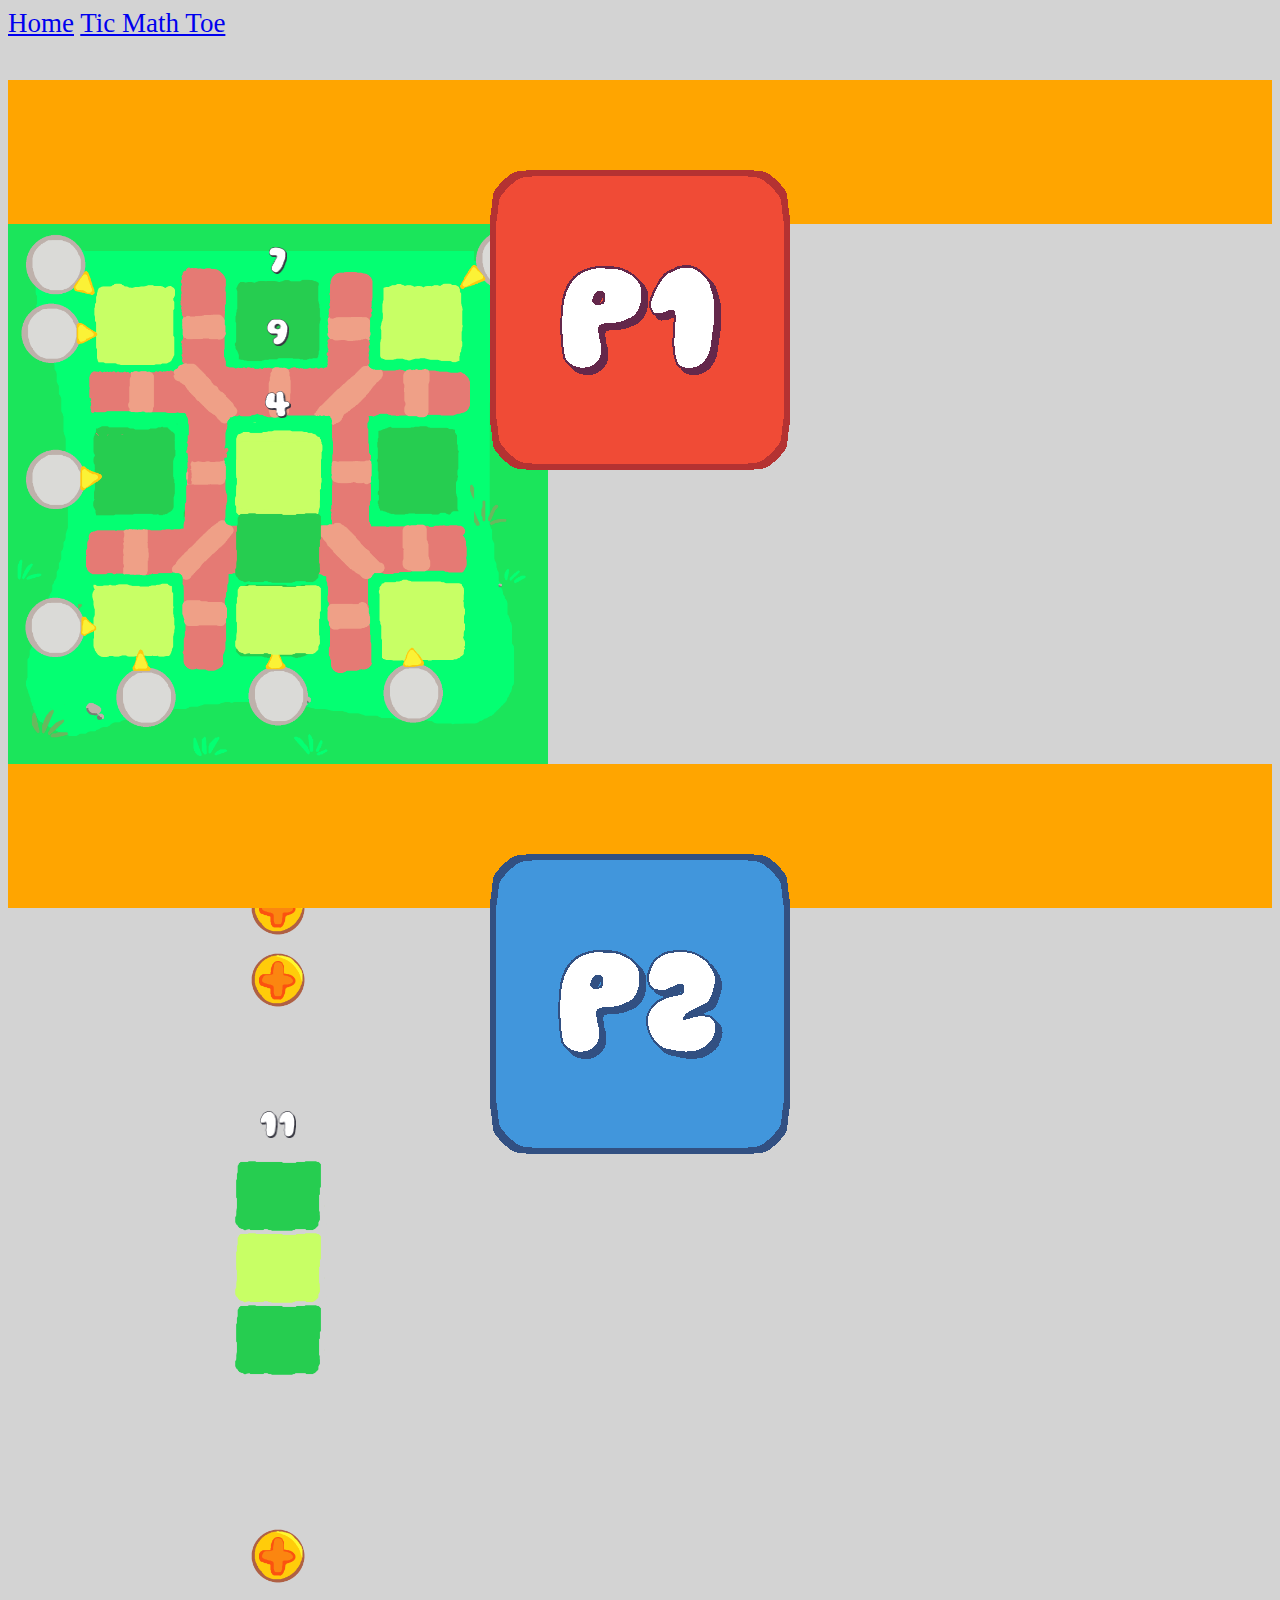
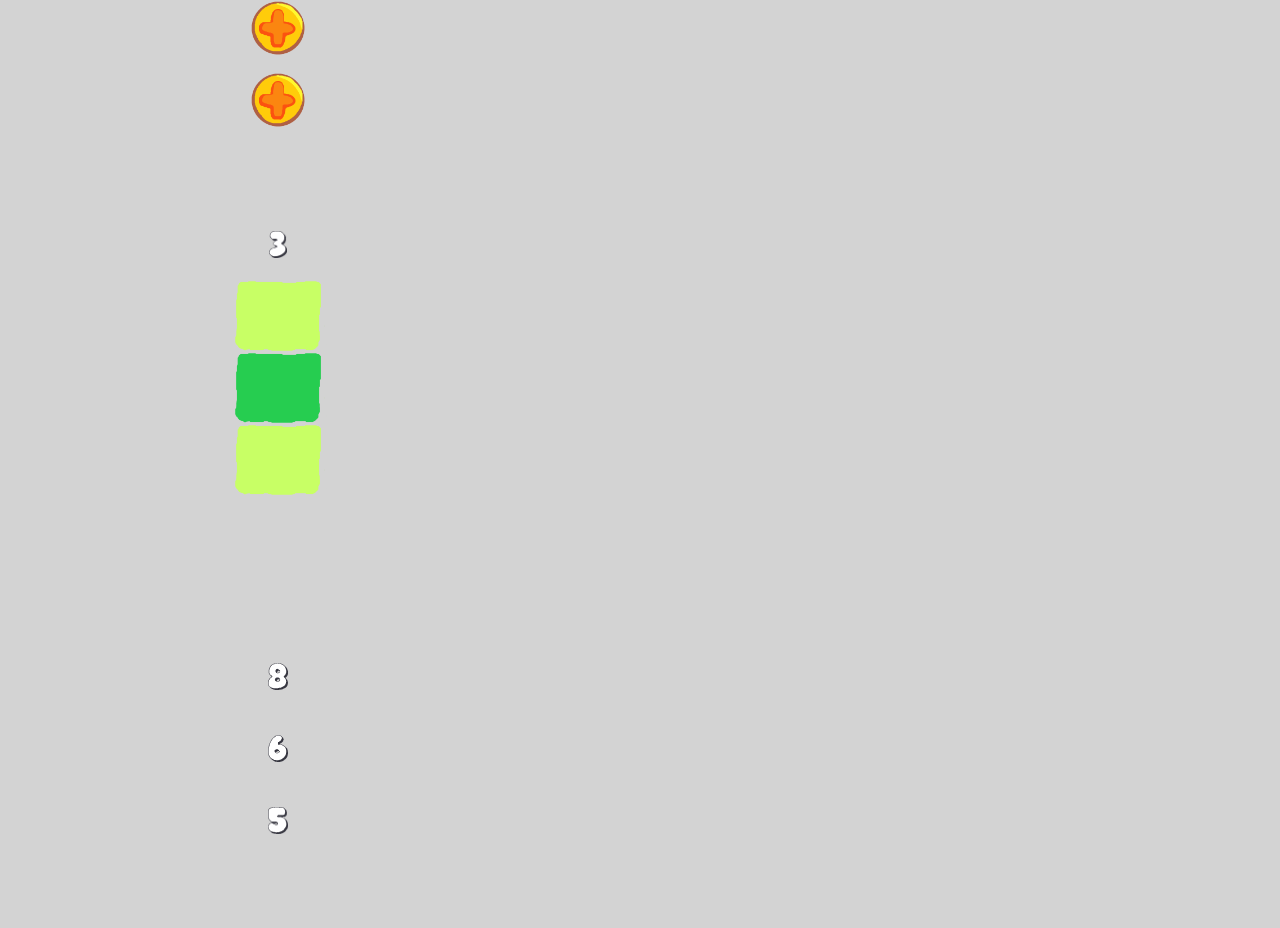
==== game.html @ 9b0be683 "adicionando novas abas" ====
<!DOCTYPE html>
<html lang="pt-br">
<head>
    <meta charset="UTF-8">
    <meta http-equiv="X-UA-Compatible" content="IE=edge">
    <meta name="viewport" content="width=device-width, initial-scale=1.0, maximum-scale=1.0, user-scalable=0">
    <title>Tic Math Toe</title>
    <link href="https://cdn.jsdelivr.net/npm/bootstrap@5.0.0-beta3/dist/css/bootstrap.min.css" rel="stylesheet" integrity="sha384-eOJMYsd53ii+scO/bJGFsiCZc+5NDVN2yr8+0RDqr0Ql0h+rP48ckxlpbzKgwra6" crossorigin="anonymous">
    <script src="https://ajax.googleapis.com/ajax/libs/jquery/3.5.1/jquery.min.js"></script>
    <script src="https://cdn.jsdelivr.net/npm/bootstrap@5.0.0-beta3/dist/js/bootstrap.bundle.min.js" integrity="sha384-JEW9xMcG8R+pH31jmWH6WWP0WintQrMb4s7ZOdauHnUtxwoG2vI5DkLtS3qm9Ekf" crossorigin="anonymous"></script>
    
    <link rel="stylesheet" href="style.css">
</head>
<body>
    <div id="header">
        <nav class="navbar navbar-expand-md navbar-light bg-light">
            <div class="container" id="navbar">
              <a class="navbar-brand" href="index.html">Home</a>
              <a class="nav-link disabled" href="#" aria-disabled="true">Tic Math Toe</a>
            </div>
          </nav>
    </div>
    <div class="container-fluid">
        <div class="body">
            <div class="row" id="player1">
                <div class="col-4" id="player1_slot">
                    <img class="fixed-ratio-resize" draggable="false" src="./images/p1.gif" alt="player 1">
                </div>
                <div class="col-8" id="player1_monsters">
                    <div class="row" id="player1_monsters_slot">
                        <div class="col-3" id="player1_monsters_slot0" ondragstart="drag(event)"></div>
                        <div class="col-3" id="player1_monsters_slot1" ondragstart="drag(event)"></div>
                        <div class="col-3" id="player1_monsters_slot2" ondragstart="drag(event)"></div>
                        <div class="col-3" id="player1_monsters_slot3" ondragstart="drag(event)"></div>
                        <div class="col-3" id="player1_monsters_slot4" ondragstart="drag(event)"></div>
                        <div class="col-3" id="player1_monsters_slot5" ondragstart="drag(event)"></div>
                        <div class="col-3" id="player1_monsters_slot6" ondragstart="drag(event)"></div>
                        <div class="col-3" id="player1_monsters_slot7" ondragstart="drag(event)"></div>
                    </div>
                </div>
            </div>
            <div  class="row" id="game_area">
                <div class="col" id="left_board_area">
                </div>
                <div class="col" id="board_area">
                    <div class="row" id="row_0">
                        <div class="col-2" id="r0"></div>
                        <div class="col-8" id="turn"></div>
                        <div class="col-2" id="r1"></div>
                    </div>
                    <div class="row" id="row_1">
                        <div class="col-2" id="r2"></div>
                        <div class="col-2" id="n0" ondrop="drop(event)" ondragover="allowDrop(event)"></div>
                        <div class="col-1" id="o1"></div>
                        <div class="col-2" id="n1" ondrop="drop(event)" ondragover="allowDrop(event)"></div>
                        <div class="col-1" id="o2"></div>
                        <div class="col-2" id="n2" ondrop="drop(event)" ondragover="allowDrop(event)"></div>
                        <div class="col-2"></div>
                    </div>
                    <div class="row" id="row_2">
                        <div class="col-2"></div>
                        <div class="col-2" id="o3"></div>
                        <div class="col-1" id="o4"></div>
                        <div class="col-2" id="o5"></div>
                        <div class="col-1" id="o6"></div>
                        <div class="col-2" id="o7"></div>
                        <div class="col-2"></div>
                    </div>
                    <div class="row" id="row_3">
                        <div class="col-2" id="r3"></div>
                        <div class="col-2" id="n3" ondrop="drop(event)" ondragover="allowDrop(event)"></div>
                        <div class="col-1" id="o8"></div>
                        <div class="col-2" id="n4" ondrop="drop(event)" ondragover="allowDrop(event)"></div>
                        <div class="col-1" id="o9"></div>
                        <div class="col-2" id="n5" ondrop="drop(event)" ondragover="allowDrop(event)"></div>
                        <div class="col-2"></div>
                    </div>
                    <div class="row" id="row_4">
                        <div class="col-2"></div>
                        <div class="col-2" id="o10"></div>
                        <div class="col-1" id="o11"></div>
                        <div class="col-2" id="o12"></div>
                        <div class="col-1" id="o13"></div>
                        <div class="col-2" id="o14"></div>
                        <div class="col-2"></div>
                    </div>
                    <div class="row" id="row_5">
                        <div class="col-2" id="r4"></div>
                        <div class="col-2" id="n6" ondrop="drop(event)" ondragover="allowDrop(event)"></div>
                        <div class="col-1" id="o15"></div>
                        <div class="col-2" id="n7" ondrop="drop(event)" ondragover="allowDrop(event)"></div>
                        <div class="col-1" id="o16"></div>
                        <div class="col-2" id="n8" ondrop="drop(event)" ondragover="allowDrop(event)"></div>
                        <div class="col-2"></div>
                    </div>
                    <div class="row" id="row_6">
                        <div class="col-2"></div>
                        <div class="col-2" id="r5"></div>
                        <div class="col-1"></div>
                        <div class="col-2" id="r6"></div>
                        <div class="col-1"></div>
                        <div class="col-2" id="r7"></div>
                        <div class="col-2"></div>
                    </div>
                </div>
                <div class="col"id="right_board_area">
                    
                </div>
            </div>
            <div  class="row" id="player2">
                <div class="col-4" id="player2_slot">
                    <img class="fixed-ratio-resize" draggable="false" src="./images/p2.gif" alt="player 2">
                </div>
                <div class="col-8" id="player2_monsters">
                    <div class="row" id="player2_monsters_slot">
                        <div class="col-3" id="player2_monsters_slot0" ondragstart="drag(event)"></div>
                        <div class="col-3" id="player2_monsters_slot1" ondragstart="drag(event)"></div>
                        <div class="col-3" id="player2_monsters_slot2" ondragstart="drag(event)"></div>
                        <div class="col-3" id="player2_monsters_slot3" ondragstart="drag(event)"></div>
                        <div class="col-3" id="player2_monsters_slot4" ondragstart="drag(event)"></div>
                        <div class="col-3" id="player2_monsters_slot5" ondragstart="drag(event)"></div>
                        <div class="col-3" id="player2_monsters_slot6" ondragstart="drag(event)"></div>
                        <div class="col-3" id="player2_monsters_slot7" ondragstart="drag(event)"></div>
                    </div>
                </div>
            </div>
        </div>
    </div>
</body>
<script type="text/javascript" src="script.js"></script>
</html>
---- style.css ----
#player1, #player2{
    background-color: orange;
    height: 16vh;
    min-width: 60vh;
}


#game_area{
    background-color: lightgray;
    height: 60vh;
}


.navbar-brand{
    font-size: 3vh;
    padding: 0;
}

body{
    background-color: lightgray;
    font-size: 3vh;
    padding: 0;
}

#body_home{
    background-image: url(images/theme.png);
    background-repeat: no-repeat;
    background-size: contain;
    background-position: center;
    padding: 0;
    height: 84vh;
}

.footer{
    height: 8vh;
    font-size: 2vh;
    padding: 0 3%;
}

p{
    margin: 0;
}

#button_row{
    height: 100%;
}

#button_slot{
    display: flex;
    justify-content: center;
    align-items: center;
    height: 100%;
}


#left_board_area, #right_board_area{
    width: auto;
    display: flex;
    justify-content: center;
}

#board_area{
    min-width: 60vh;
    max-width: 60vh;
    min-height: 60vh;
    max-height: 60vh;
    background-color:darkgray;
    background-image: url(images/field.png);
    background-repeat: no-repeat;
    background-size: cover;
}

#header{
    height: 8vh;
    
}

.navbar{
    height: 8vh;
    max-height: 8vh;
    padding: 0;
}

.nav{
    height: 8vh;
    max-height: 8vh;
    padding: 0;
}

#navbar{
    height: 8vh;
    max-height: 8vh;
    padding: 0;
}

.col-2{
    height: 8vh;
    padding: 0;
}

.col-1{
 padding: 0;
}

.fixed-ratio-resize {
    height: 100%;
    width: auto;

}


#player1_slot, #player2_slot{
    max-height: 100%;
    display: flex;
    justify-content: center;
}


#n0, #n2, #n4, #n6, #n8{
    background-image: url(images/slot1.png);
    background-repeat: no-repeat;
    background-size: contain;
    background-position: center;
    padding: 0;
}


#n1, #n3, #n5, #n7{
    background-image: url(images/slot2.png);
    background-repeat: no-repeat;
    background-size: contain;
    background-position: center;
    padding: 0;
}


#r0, #r1, #r2, #r3, #r4, #r5, #r6, #r7{
    display: flex;
    justify-content: center;
    align-items: center;
    padding: 0;
}

#turn{
    display: flex;
    justify-content: center;
    align-items: center;
    background-repeat: no-repeat;
    background-size: cover;
    background-position: center;
    padding: 0;
}

#o1, #o2, #o3, #o4, #o5, #o6, #o7, #o8, #o9, #o10, #o11, #o12, #o13, #o14, #o15, #o16{
    background-image: url(images/plus.png);
    background-repeat: no-repeat;
    background-size: contain;
    background-position: center;
    padding: 0;
}

#player1_monsters, #player2_monsters{
    display: flex;
    align-items: center;
    padding: 0;
}

#player1_monsters_slot, #player2_monsters_slot{
    width: 80%;
    height: 90%;
    background-color: #F7910F;
}


#player1_monsters_slot0, #player1_monsters_slot1, #player1_monsters_slot2, #player1_monsters_slot3, #player1_monsters_slot4, #player1_monsters_slot5, #player1_monsters_slot6, #player1_monsters_slot7,
#player2_monsters_slot0, #player2_monsters_slot1, #player2_monsters_slot2, #player2_monsters_slot3, #player2_monsters_slot4, #player2_monsters_slot5, #player2_monsters_slot6, #player2_monsters_slot7{
    
    background-repeat: no-repeat;
    background-size: contain;
    background-position: center;
    padding: 0;
}
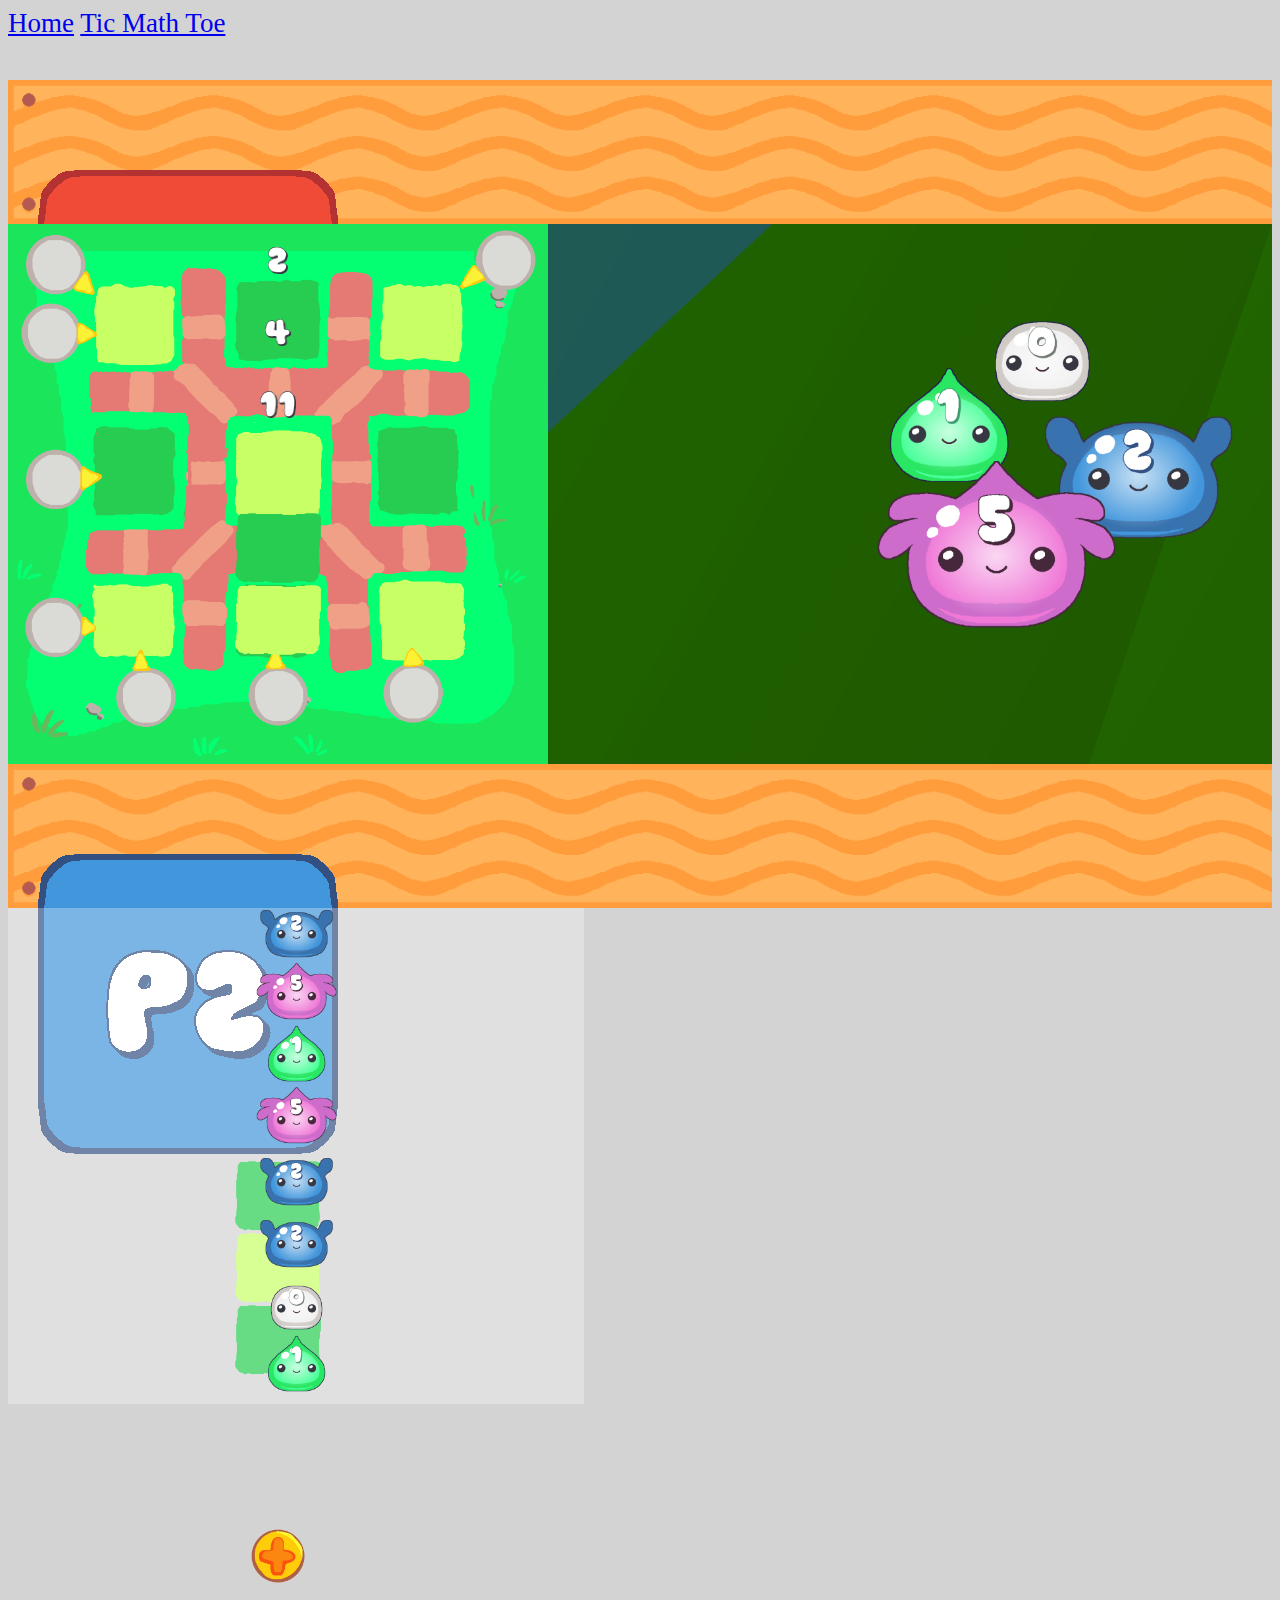
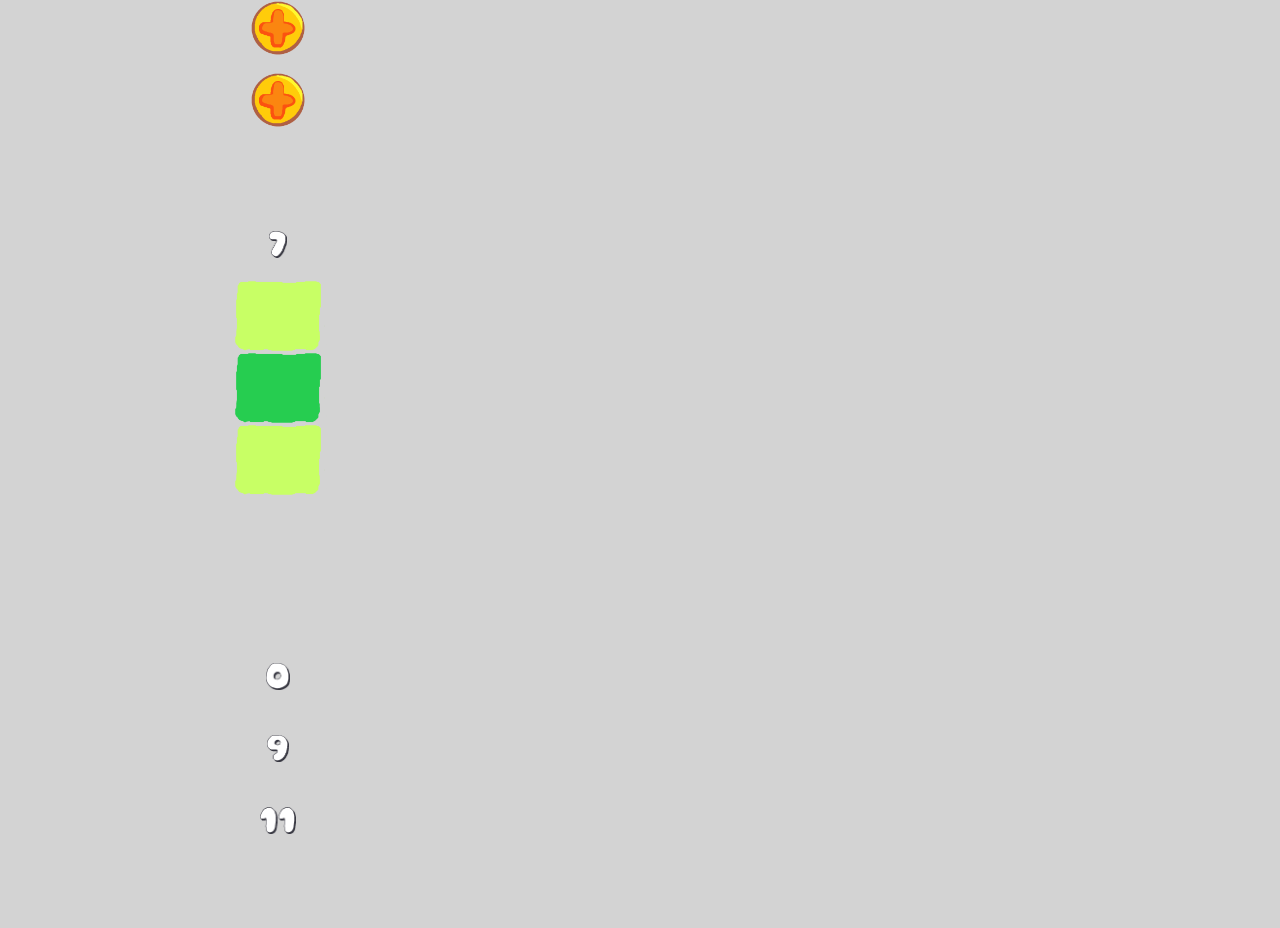
==== commit 09522c70: "adicionado a pagina basica + ajusto no tamanho maximo do slot dos monstros" ====
--- a/game.html
+++ b/game.html
@@ -22,7 +22,7 @@
     </div>
     <div class="container-fluid">
         <div class="body">
-            <div class="row" id="player1">
+            <div class="row justify-content-center" id="player1">
                 <div class="col-4" id="player1_slot">
                     <img class="fixed-ratio-resize" draggable="false" src="./images/p1.gif" alt="player 1">
                 </div>
@@ -107,7 +107,7 @@
                     
                 </div>
             </div>
-            <div  class="row" id="player2">
+            <div  class="row justify-content-center" id="player2">
                 <div class="col-4" id="player2_slot">
                     <img class="fixed-ratio-resize" draggable="false" src="./images/p2.gif" alt="player 2">
                 </div>
--- a/style.css
+++ b/style.css
@@ -1,5 +1,8 @@
 #player1, #player2{
-    background-color: orange;
+    background-image: url(images/board.png);
+    background-repeat: no-repeat;
+    background-size: cover;
+    position: relative;
     height: 16vh;
     min-width: 60vh;
 }
@@ -7,7 +10,11 @@
 
 #game_area{
     background-color: lightgray;
+    background-image: url(images/ticmath1.png);
     height: 60vh;
+    background-repeat: no-repeat;
+    background-size: cover;
+    position: relative;
 }
 
 
@@ -113,6 +120,7 @@
     max-height: 100%;
     display: flex;
     justify-content: center;
+    max-width: 40vh;
 }
 
 
@@ -131,6 +139,12 @@
     background-size: contain;
     background-position: center;
     padding: 0;
+    
+}
+
+#player1_monsters_slot0, #player1_monsters_slot1, #player1_monsters_slot2, #player1_monsters_slot3, #player1_monsters_slot4, #player1_monsters_slot5, #player1_monsters_slot6, #player1_monsters_slot7, #player2_monsters_slot0, #player2_monsters_slot1, #player2_monsters_slot2, #player2_monsters_slot3, #player2_monsters_slot4, #player2_monsters_slot5, #player2_monsters_slot6, #player2_monsters_slot7 {
+    height: 9vh;
+    margin-top: -19px;
 }
 
 
@@ -163,12 +177,13 @@
     display: flex;
     align-items: center;
     padding: 0;
+    max-width: 80vh;
 }
 
 #player1_monsters_slot, #player2_monsters_slot{
     width: 80%;
-    height: 90%;
-    background-color: #F7910F;
+    height: 80%;
+    background-color:rgba(255,255,255,0.3);
 }
 
 
@@ -179,6 +194,7 @@
     background-size: contain;
     background-position: center;
     padding: 0;
-}
-
-
+
+}
+
+
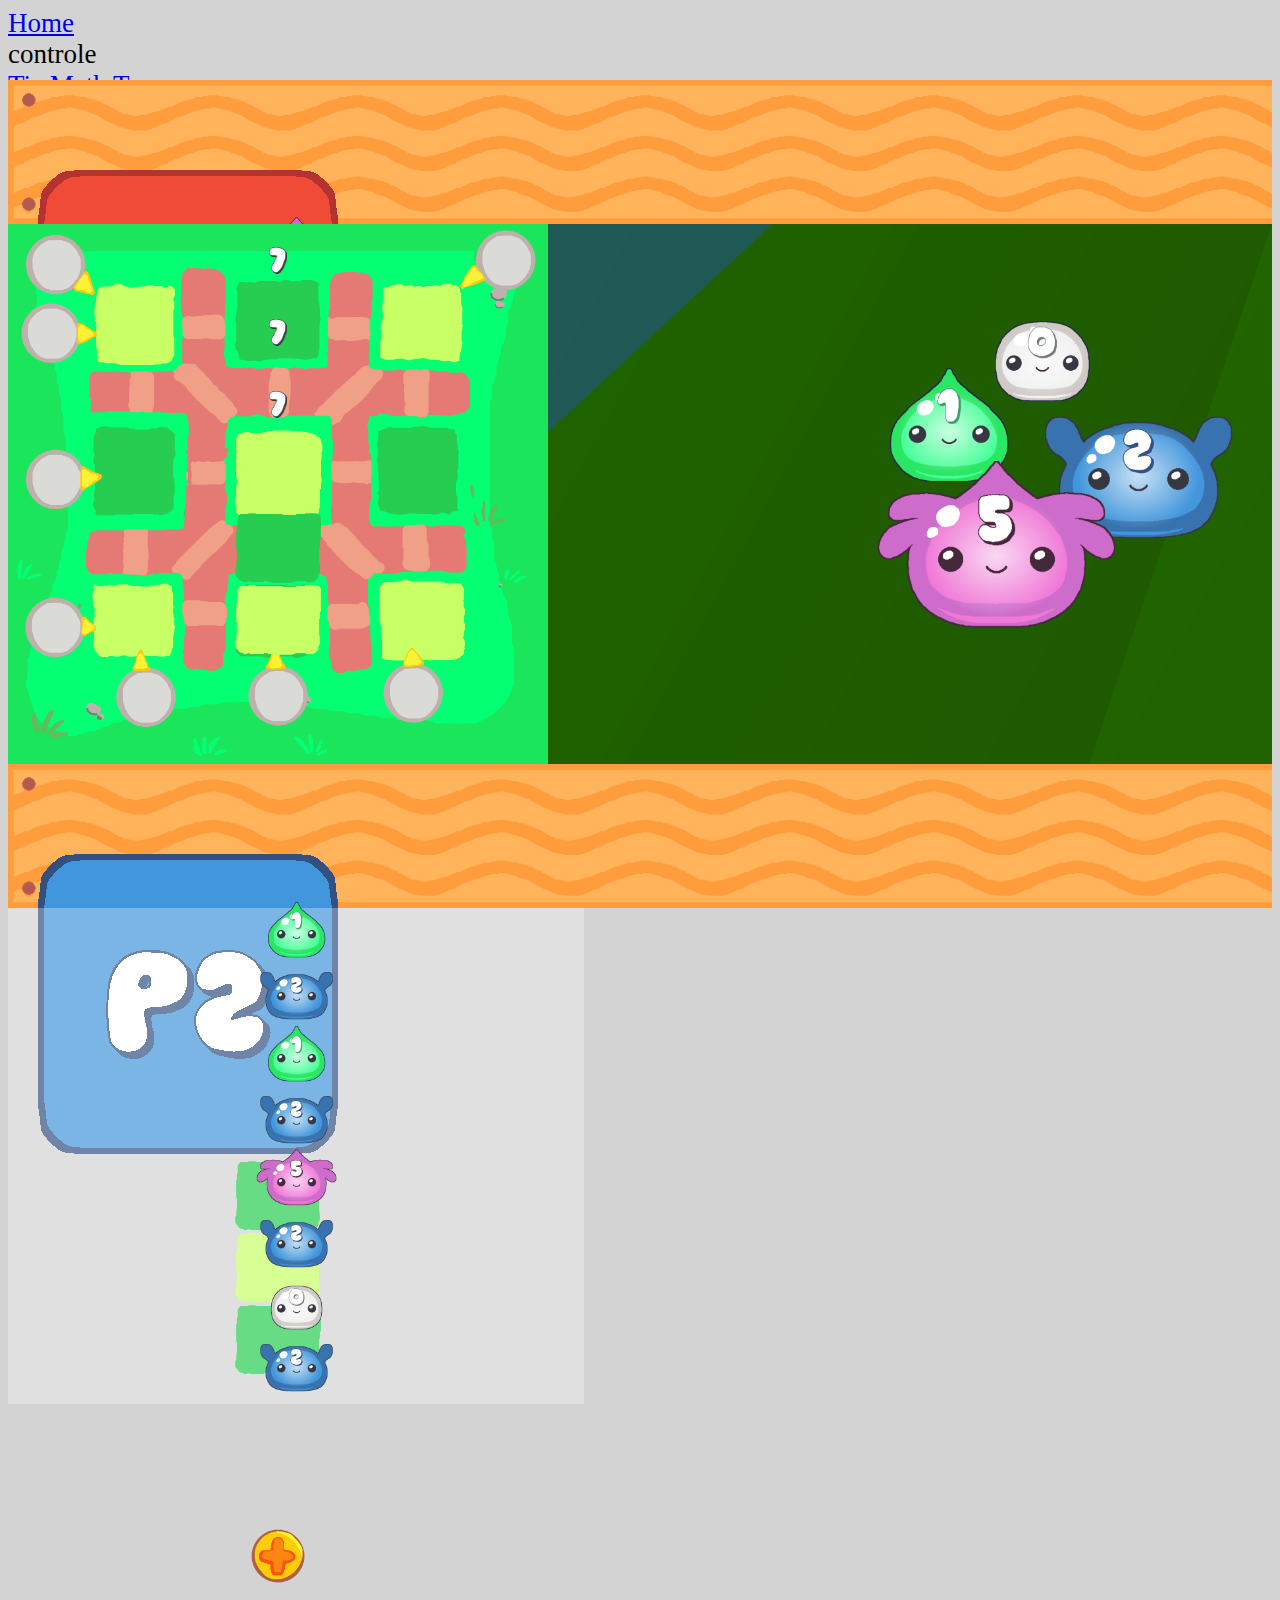
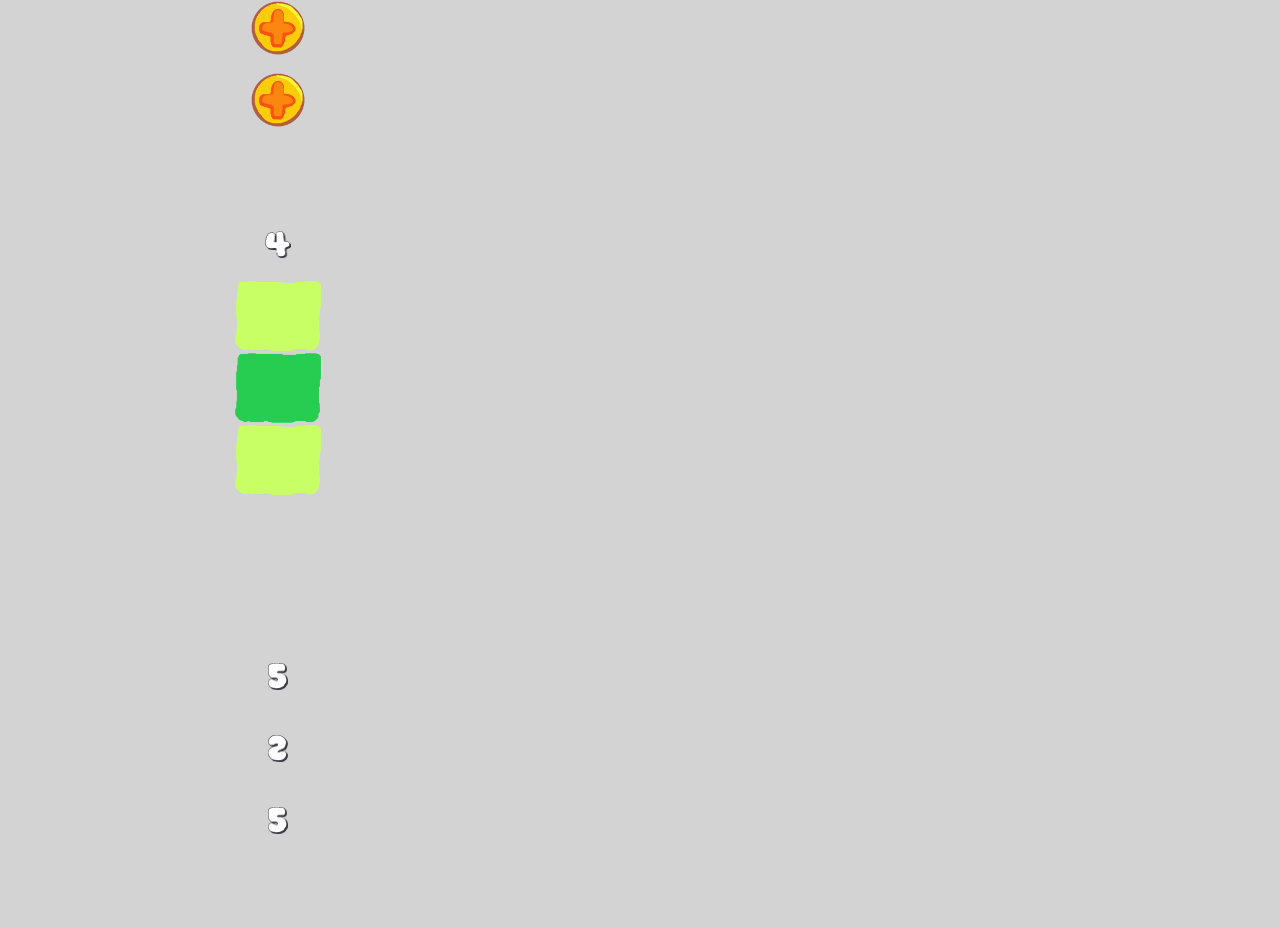
==== commit 03f5d02d: "add musiquinha mais calma" ====
--- a/game.html
+++ b/game.html
@@ -16,6 +16,7 @@
         <nav class="navbar navbar-expand-md navbar-light bg-light">
             <div class="container" id="navbar">
               <a class="navbar-brand" href="index.html">Home</a>
+              <div class="navbar-brand" onclick="play_pause()">controle</div>
               <a class="nav-link disabled" href="#" aria-disabled="true">Tic Math Toe</a>
             </div>
           </nav>
--- a/style.css
+++ b/style.css
@@ -30,7 +30,7 @@
 }
 
 #body_home{
-    background-image: url(images/theme.png);
+    background-image: url(images/theme.gif);
     background-repeat: no-repeat;
     background-size: contain;
     background-position: center;
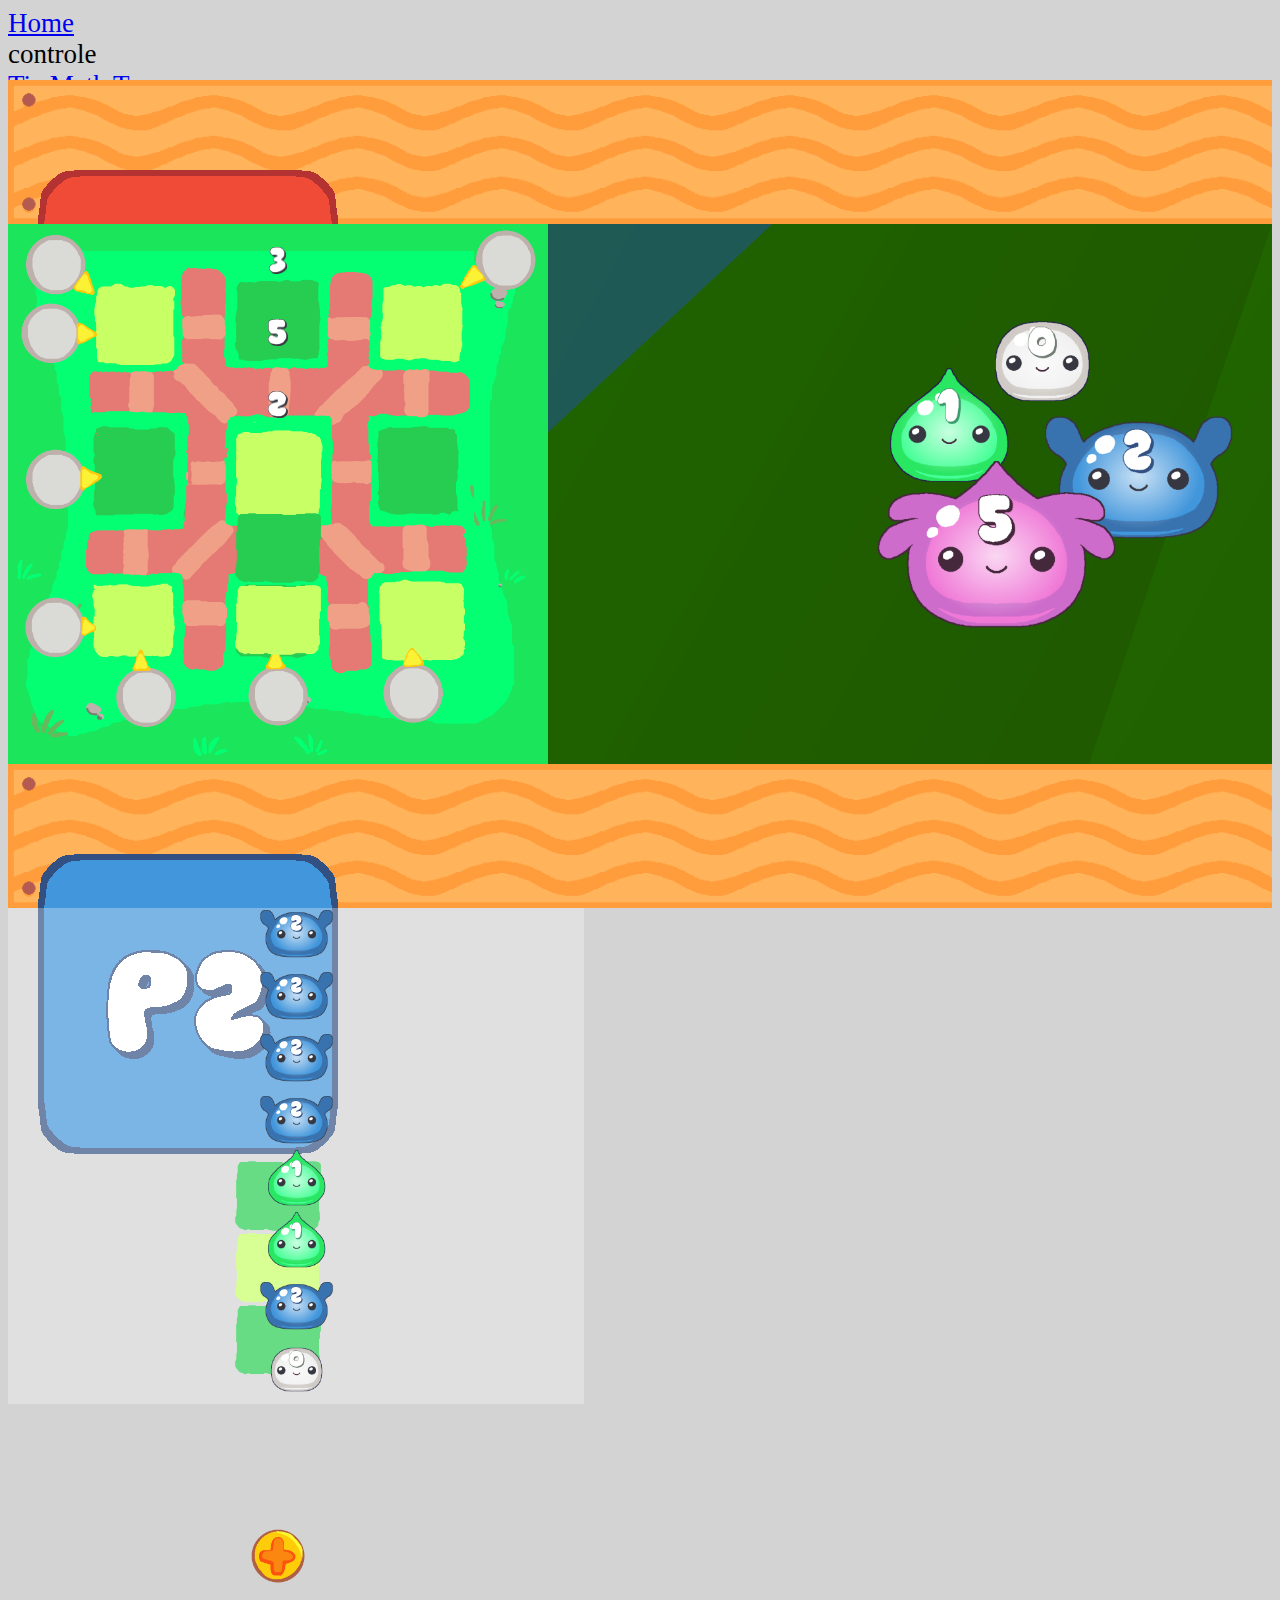
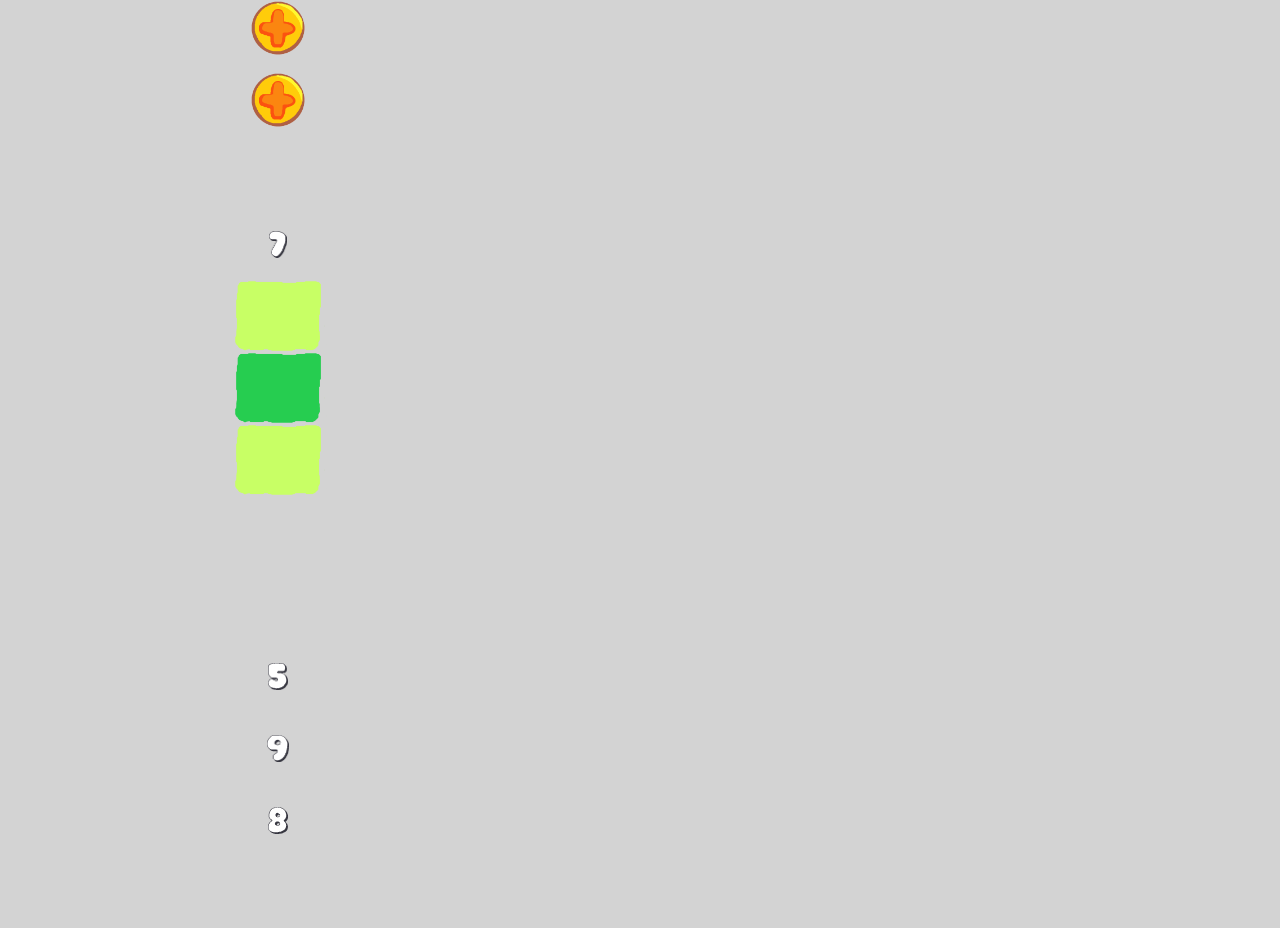
==== commit 2a5b7b8c: "add loop" ====
--- a/game.html
+++ b/game.html
@@ -129,4 +129,5 @@
     </div>
 </body>
 <script type="text/javascript" src="script.js"></script>
+<script type="text/javascript" src="script_sound.js"></script>
 </html>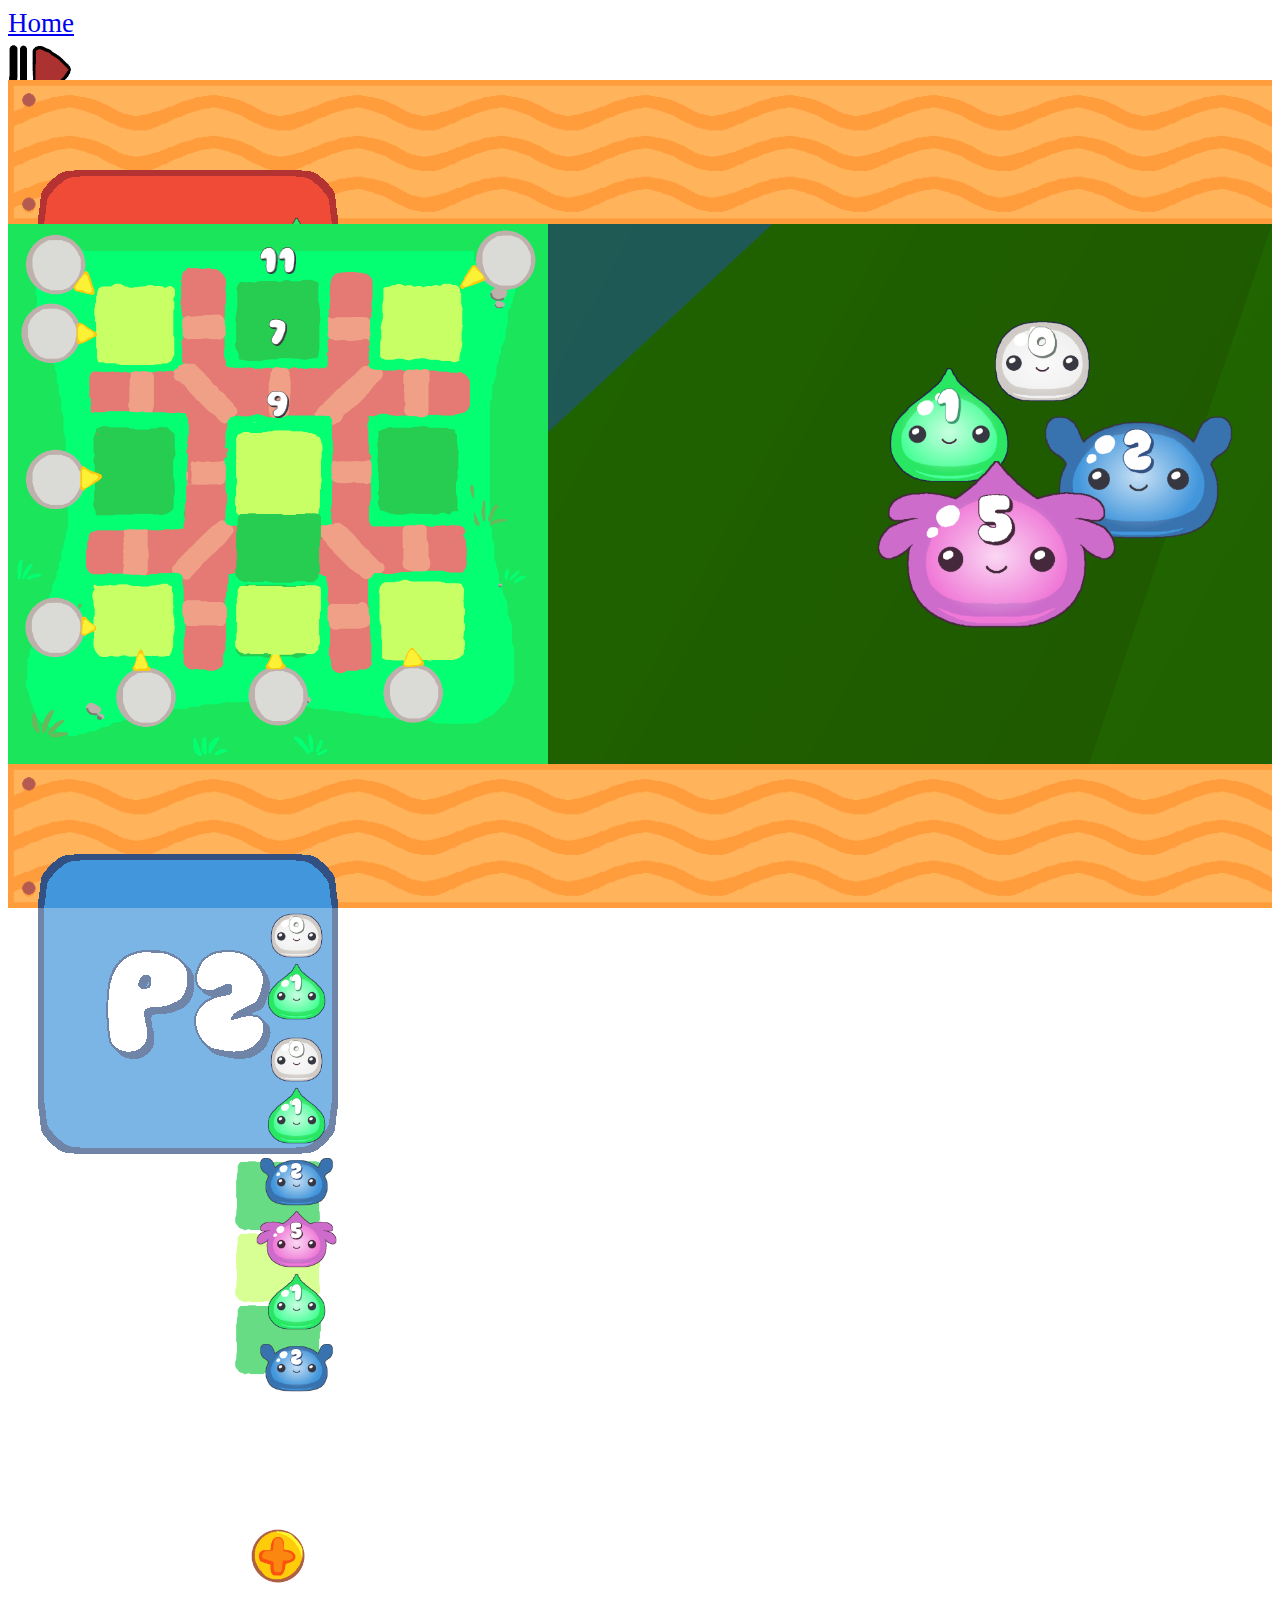
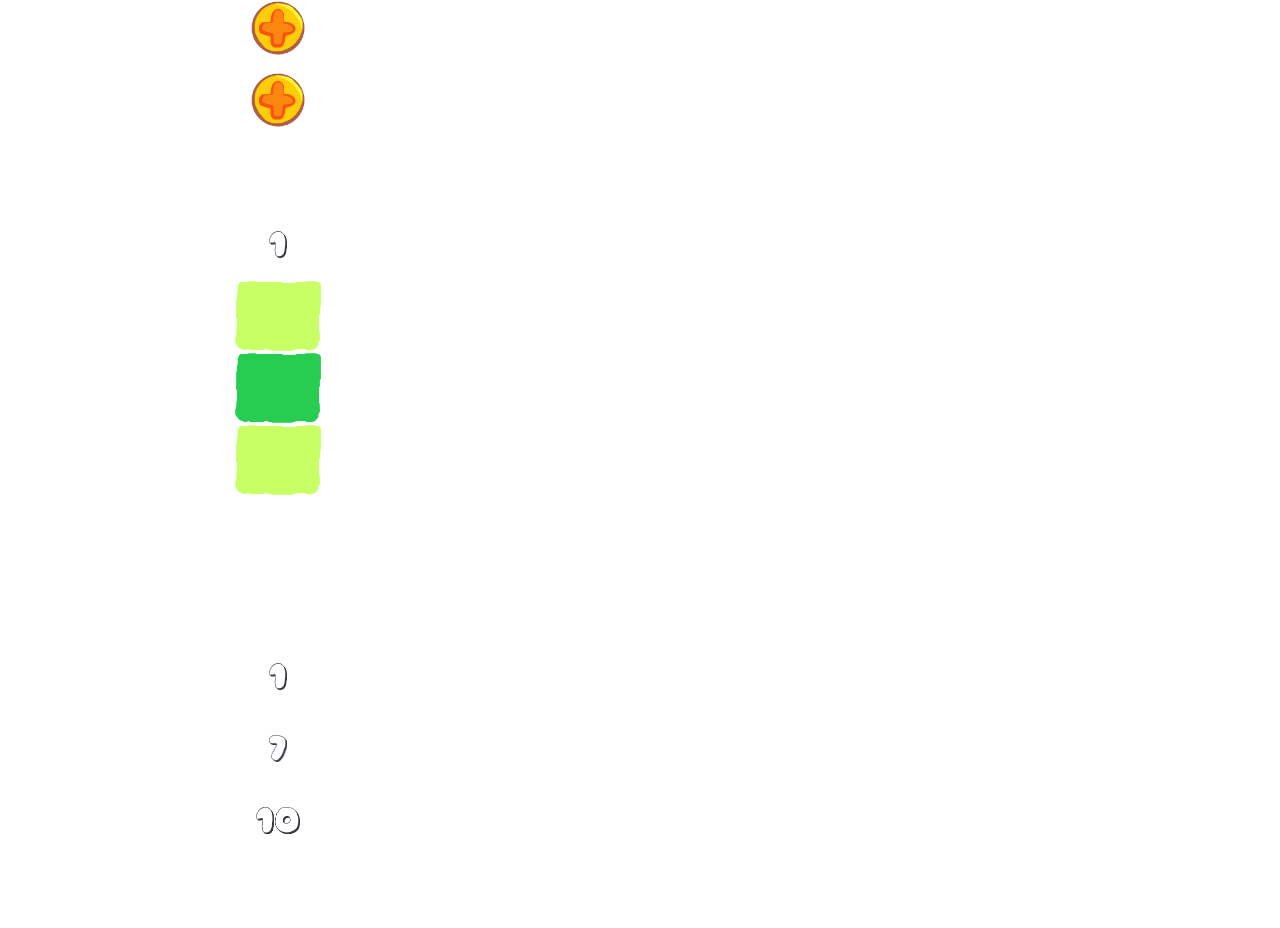
==== commit 7d90a4bc: "update bug  music icon" ====
--- a/game.html
+++ b/game.html
@@ -16,7 +16,7 @@
         <nav class="navbar navbar-expand-md navbar-light bg-light">
             <div class="container" id="navbar">
               <a class="navbar-brand" href="index.html">Home</a>
-              <div class="navbar-brand" onclick="play_pause()">controle</div>
+              <div class="navbar-brand" onclick="play_pause()" id="music_slot"><img src="images/playmusica.png" alt="Play and Pause" id="music_controls"></div>
               <a class="nav-link disabled" href="#" aria-disabled="true">Tic Math Toe</a>
             </div>
           </nav>
--- a/style.css
+++ b/style.css
@@ -23,8 +23,19 @@
     padding: 0;
 }
 
+
+#music_slot{
+    max-height: 8vh;
+    width: auto;
+}
+
+#music_controls{
+    height: 7vh;
+    width: auto;
+}
+
 body{
-    background-color: lightgray;
+    background-color: white;
     font-size: 3vh;
     padding: 0;
 }
